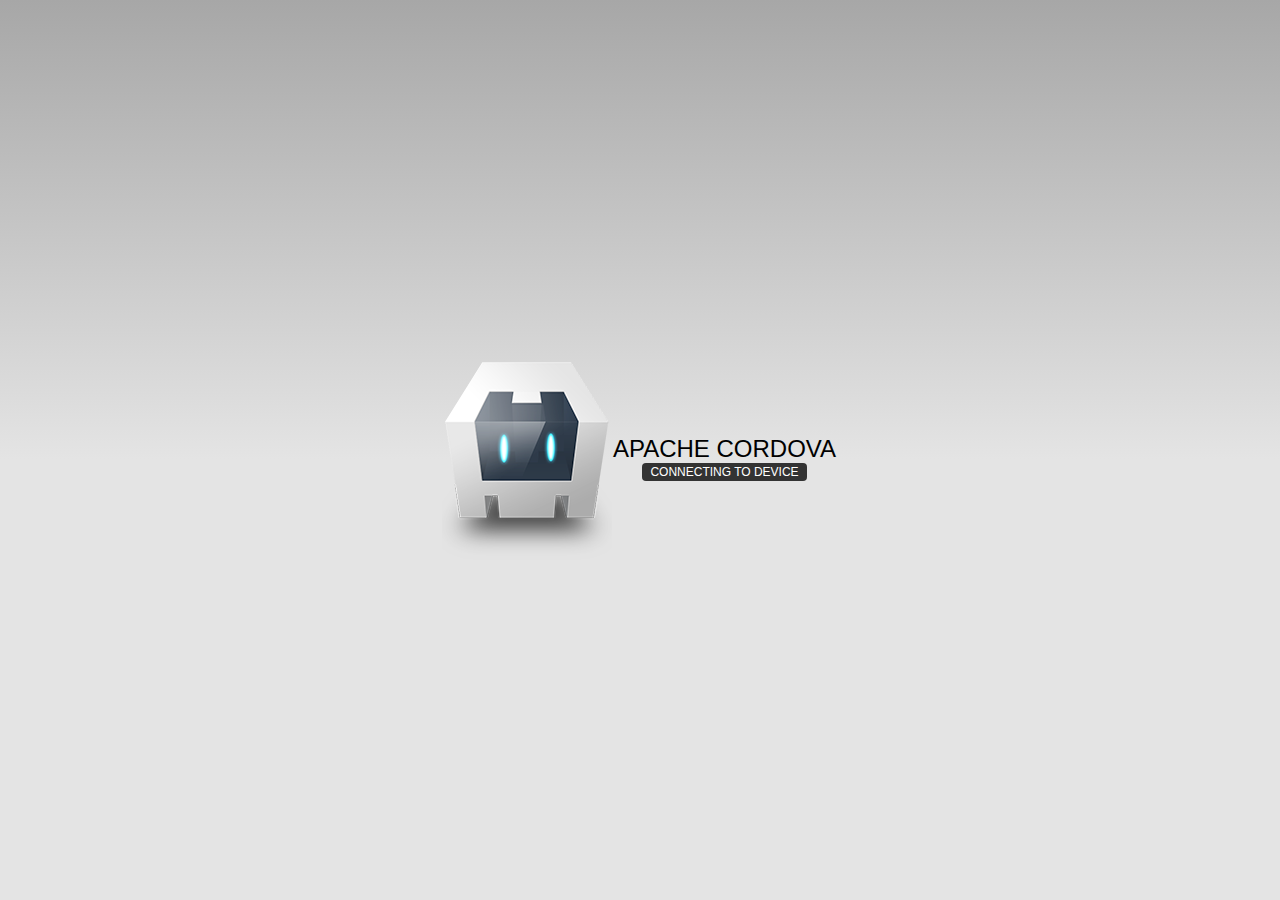
==== index.html @ 11607543 "inizio" ====
<!DOCTYPE html>
<!--
    Licensed to the Apache Software Foundation (ASF) under one
    or more contributor license agreements.  See the NOTICE file
    distributed with this work for additional information
    regarding copyright ownership.  The ASF licenses this file
    to you under the Apache License, Version 2.0 (the
    "License"); you may not use this file except in compliance
    with the License.  You may obtain a copy of the License at

    http://www.apache.org/licenses/LICENSE-2.0

    Unless required by applicable law or agreed to in writing,
    software distributed under the License is distributed on an
    "AS IS" BASIS, WITHOUT WARRANTIES OR CONDITIONS OF ANY
     KIND, either express or implied.  See the License for the
    specific language governing permissions and limitations
    under the License.
-->
<html>
    <head>
        <!--
        Customize this policy to fit your own app's needs. For more guidance, see:
            https://github.com/apache/cordova-plugin-whitelist/blob/master/README.md#content-security-policy
        Some notes:
            * gap: is required only on iOS (when using UIWebView) and is needed for JS->native communication
            * https://ssl.gstatic.com is required only on Android and is needed for TalkBack to function properly
            * Disables use of inline scripts in order to mitigate risk of XSS vulnerabilities. To change this:
                * Enable inline JS: add 'unsafe-inline' to default-src
        -->
        <meta http-equiv="Content-Security-Policy" content="default-src 'self' data: gap: https://ssl.gstatic.com 'unsafe-eval'; style-src 'self' 'unsafe-inline'; media-src *">
        <meta name="format-detection" content="telephone=no">
        <meta name="msapplication-tap-highlight" content="no">
        <meta name="viewport" content="user-scalable=no, initial-scale=1, maximum-scale=1, minimum-scale=1, width=device-width">
        <link rel="stylesheet" type="text/css" href="css/index.css">
        <title>Hello World</title>
    </head>
    <body>
        <div class="app">
            <h1>Apache Cordova</h1>
            <div id="deviceready" class="blink">
                <p class="event listening">Connecting to Device</p>
                <p class="event received">Device is Ready</p>
            </div>
        </div>
        <script type="text/javascript" src="cordova.js"></script>
        <script type="text/javascript" src="js/index.js"></script>
    </body>
</html>
---- css/index.css ----
/*
 * Licensed to the Apache Software Foundation (ASF) under one
 * or more contributor license agreements.  See the NOTICE file
 * distributed with this work for additional information
 * regarding copyright ownership.  The ASF licenses this file
 * to you under the Apache License, Version 2.0 (the
 * "License"); you may not use this file except in compliance
 * with the License.  You may obtain a copy of the License at
 *
 * http://www.apache.org/licenses/LICENSE-2.0
 *
 * Unless required by applicable law or agreed to in writing,
 * software distributed under the License is distributed on an
 * "AS IS" BASIS, WITHOUT WARRANTIES OR CONDITIONS OF ANY
 * KIND, either express or implied.  See the License for the
 * specific language governing permissions and limitations
 * under the License.
 */
* {
    -webkit-tap-highlight-color: rgba(0,0,0,0); /* make transparent link selection, adjust last value opacity 0 to 1.0 */
}

body {
    -webkit-touch-callout: none;                /* prevent callout to copy image, etc when tap to hold */
    -webkit-text-size-adjust: none;             /* prevent webkit from resizing text to fit */
    -webkit-user-select: none;                  /* prevent copy paste, to allow, change 'none' to 'text' */
    background-color:#E4E4E4;
    background-image:linear-gradient(top, #A7A7A7 0%, #E4E4E4 51%);
    background-image:-webkit-linear-gradient(top, #A7A7A7 0%, #E4E4E4 51%);
    background-image:-ms-linear-gradient(top, #A7A7A7 0%, #E4E4E4 51%);
    background-image:-webkit-gradient(
        linear,
        left top,
        left bottom,
        color-stop(0, #A7A7A7),
        color-stop(0.51, #E4E4E4)
    );
    background-attachment:fixed;
    font-family:'HelveticaNeue-Light', 'HelveticaNeue', Helvetica, Arial, sans-serif;
    font-size:12px;
    height:100%;
    margin:0px;
    padding:0px;
    text-transform:uppercase;
    width:100%;
}

/* Portrait layout (default) */
.app {
    background:url(../img/logo.png) no-repeat center top; /* 170px x 200px */
    position:absolute;             /* position in the center of the screen */
    left:50%;
    top:50%;
    height:50px;                   /* text area height */
    width:225px;                   /* text area width */
    text-align:center;
    padding:180px 0px 0px 0px;     /* image height is 200px (bottom 20px are overlapped with text) */
    margin:-115px 0px 0px -112px;  /* offset vertical: half of image height and text area height */
                                   /* offset horizontal: half of text area width */
}

/* Landscape layout (with min-width) */
@media screen and (min-aspect-ratio: 1/1) and (min-width:400px) {
    .app {
        background-position:left center;
        padding:75px 0px 75px 170px;  /* padding-top + padding-bottom + text area = image height */
        margin:-90px 0px 0px -198px;  /* offset vertical: half of image height */
                                      /* offset horizontal: half of image width and text area width */
    }
}

h1 {
    font-size:24px;
    font-weight:normal;
    margin:0px;
    overflow:visible;
    padding:0px;
    text-align:center;
}

.event {
    border-radius:4px;
    -webkit-border-radius:4px;
    color:#FFFFFF;
    font-size:12px;
    margin:0px 30px;
    padding:2px 0px;
}

.event.listening {
    background-color:#333333;
    display:block;
}

.event.received {
    background-color:#4B946A;
    display:none;
}

@keyframes fade {
    from { opacity: 1.0; }
    50% { opacity: 0.4; }
    to { opacity: 1.0; }
}
 
@-webkit-keyframes fade {
    from { opacity: 1.0; }
    50% { opacity: 0.4; }
    to { opacity: 1.0; }
}
 
.blink {
    animation:fade 3000ms infinite;
    -webkit-animation:fade 3000ms infinite;
}
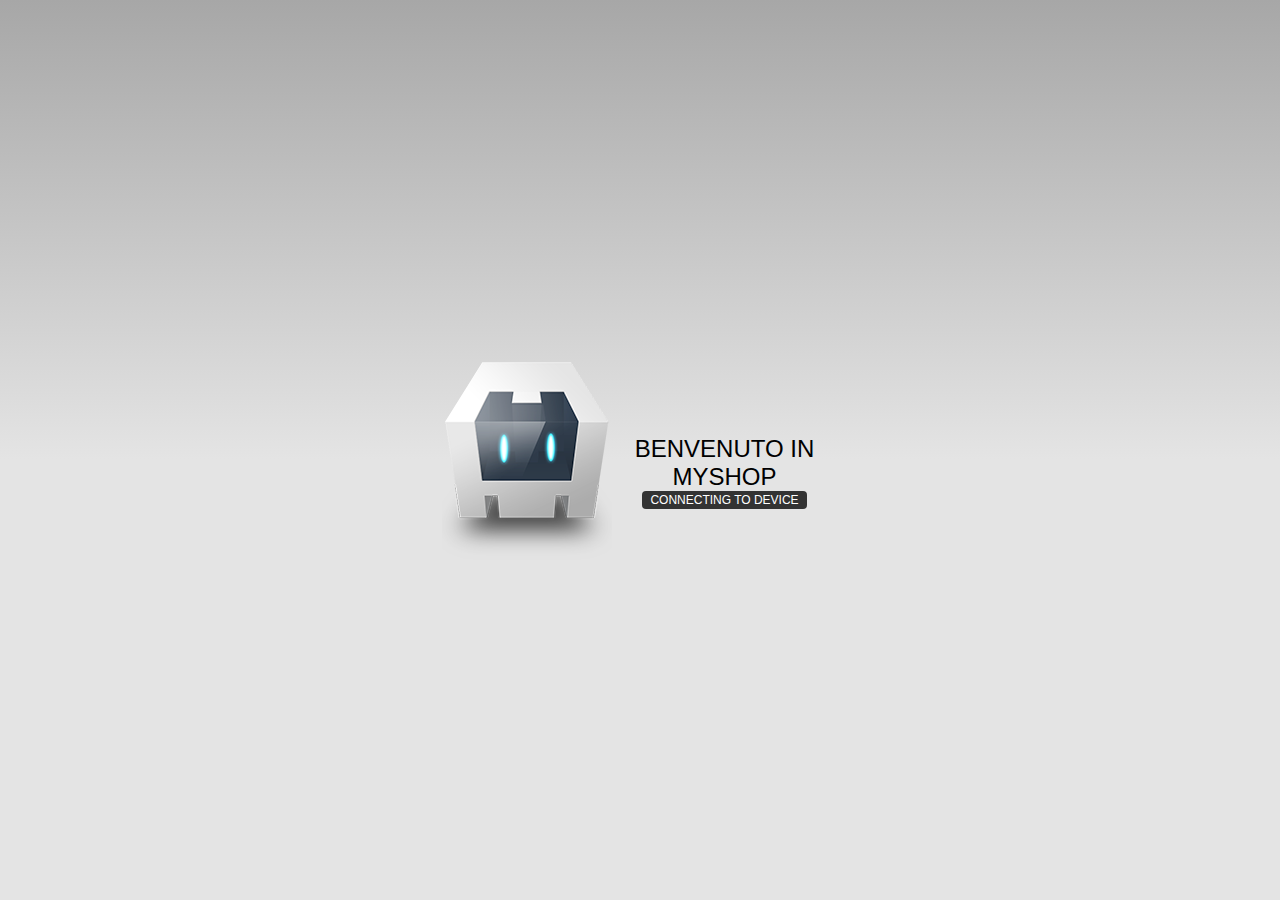
==== commit a6514e54: "modifiche" ====
--- a/index.html
+++ b/index.html
@@ -33,11 +33,11 @@
         <meta name="msapplication-tap-highlight" content="no">
         <meta name="viewport" content="user-scalable=no, initial-scale=1, maximum-scale=1, minimum-scale=1, width=device-width">
         <link rel="stylesheet" type="text/css" href="css/index.css">
-        <title>Hello World</title>
+        <title>MyShopApp</title>
     </head>
     <body>
         <div class="app">
-            <h1>Apache Cordova</h1>
+            <h1>Benvenuto in MyShop</h1>
             <div id="deviceready" class="blink">
                 <p class="event listening">Connecting to Device</p>
                 <p class="event received">Device is Ready</p>
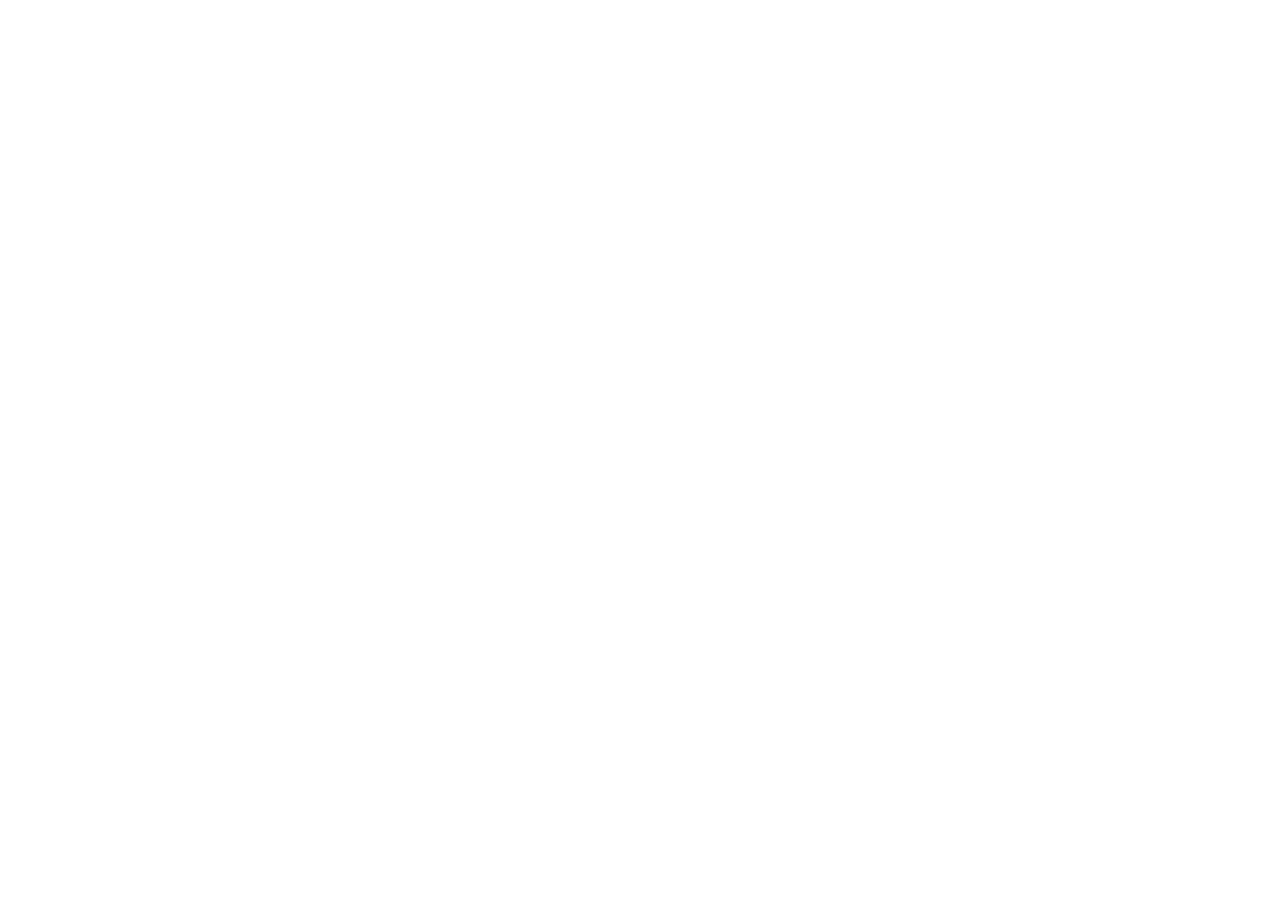
==== commit 726bc28d: "modifiche varie per far partire con ripple" ====
--- a/index.html
+++ b/index.html
@@ -1,49 +1,18 @@
 <!DOCTYPE html>
-<!--
-    Licensed to the Apache Software Foundation (ASF) under one
-    or more contributor license agreements.  See the NOTICE file
-    distributed with this work for additional information
-    regarding copyright ownership.  The ASF licenses this file
-    to you under the Apache License, Version 2.0 (the
-    "License"); you may not use this file except in compliance
-    with the License.  You may obtain a copy of the License at
-
-    http://www.apache.org/licenses/LICENSE-2.0
-
-    Unless required by applicable law or agreed to in writing,
-    software distributed under the License is distributed on an
-    "AS IS" BASIS, WITHOUT WARRANTIES OR CONDITIONS OF ANY
-     KIND, either express or implied.  See the License for the
-    specific language governing permissions and limitations
-    under the License.
--->
 <html>
     <head>
-        <!--
-        Customize this policy to fit your own app's needs. For more guidance, see:
-            https://github.com/apache/cordova-plugin-whitelist/blob/master/README.md#content-security-policy
-        Some notes:
-            * gap: is required only on iOS (when using UIWebView) and is needed for JS->native communication
-            * https://ssl.gstatic.com is required only on Android and is needed for TalkBack to function properly
-            * Disables use of inline scripts in order to mitigate risk of XSS vulnerabilities. To change this:
-                * Enable inline JS: add 'unsafe-inline' to default-src
-        -->
-        <meta http-equiv="Content-Security-Policy" content="default-src 'self' data: gap: https://ssl.gstatic.com 'unsafe-eval'; style-src 'self' 'unsafe-inline'; media-src *">
-        <meta name="format-detection" content="telephone=no">
-        <meta name="msapplication-tap-highlight" content="no">
-        <meta name="viewport" content="user-scalable=no, initial-scale=1, maximum-scale=1, minimum-scale=1, width=device-width">
-        <link rel="stylesheet" type="text/css" href="css/index.css">
+        <meta charset="utf-8" />
+        <meta name="format-detection" content="telephone=no" />
+        <meta name="viewport" content="user-scalable=no, initial-scale=1, maximum-scale=1, minimum-scale=1, width=device-width, target-densitydpi=device-dpi" />
+        <link rel="stylesheet" href="lib/ratchet/css/ratchet.min.css">
+        <link rel="stylesheet" href="lib/icecream/icecream-grid.css">
+        <link rel="stylesheet" href="lib/leaflet/leaflet.css">
+        <link rel="stylesheet" href="style/style.css"/>
         <title>MyShopApp</title>
     </head>
-    <body>
-        <div class="app">
-            <h1>Benvenuto in MyShop</h1>
-            <div id="deviceready" class="blink">
-                <p class="event listening">Connecting to Device</p>
-                <p class="event received">Device is Ready</p>
-            </div>
-        </div>
+    <body> 
         <script type="text/javascript" src="cordova.js"></script>
-        <script type="text/javascript" src="js/index.js"></script>
-    </body>
+        <script type="text/javascript" src="lib/ratchet/js/ratchet.min.js"></script>
+        <script data-main="js/main" src="lib/require/require.js"></script>
+	</body>
 </html>
--- a/lib/ratchet/css/ratchet.min.css
+++ b/lib/ratchet/css/ratchet.min.css
@@ -0,0 +1,9 @@
+/*!
+ * =====================================================
+ * Ratchet v2.0.2 (http://goratchet.com)
+ * Copyright 2014 Connor Sears
+ * Licensed under MIT (https://github.com/twbs/ratchet/blob/master/LICENSE)
+ *
+ * v2.0.2 designed by @connors.
+ * =====================================================
+ *//*! normalize.css v3.0.1 | MIT License | git.io/normalize */html{font-family:sans-serif;-webkit-text-size-adjust:100%;-ms-text-size-adjust:100%}body{margin:0}article,aside,details,figcaption,figure,footer,header,hgroup,main,nav,section,summary{display:block}audio,canvas,progress,video{display:inline-block;vertical-align:baseline}audio:not([controls]){display:none;height:0}[hidden],template{display:none}a{background:0 0}a:active,a:hover{outline:0}abbr[title]{border-bottom:1px dotted}b,strong{font-weight:700}dfn{font-style:italic}h1{margin:.67em 0}mark{color:#000;background:#ff0}small{font-size:80%}sub,sup{position:relative;font-size:75%;line-height:0;vertical-align:baseline}sup{top:-.5em}sub{bottom:-.25em}img{border:0}svg:not(:root){overflow:hidden}figure{margin:1em 40px}hr{height:0;-moz-box-sizing:content-box;box-sizing:content-box}pre{overflow:auto}code,kbd,pre,samp{font-family:monospace,monospace;font-size:1em}button,input,optgroup,select,textarea{margin:0;font:inherit;color:inherit}button{overflow:visible}button,select{text-transform:none}button,html input[type=button],input[type=reset],input[type=submit]{-webkit-appearance:button;cursor:pointer}button[disabled],html input[disabled]{cursor:default}button::-moz-focus-inner,input::-moz-focus-inner{padding:0;border:0}input{line-height:normal}input[type=checkbox],input[type=radio]{box-sizing:border-box;padding:0}input[type=number]::-webkit-inner-spin-button,input[type=number]::-webkit-outer-spin-button{height:auto}input[type=search]::-webkit-search-cancel-button,input[type=search]::-webkit-search-decoration{-webkit-appearance:none}fieldset{padding:.35em .625em .75em;margin:0 2px;border:1px solid silver}legend{padding:0;border:0}textarea{overflow:auto}optgroup{font-weight:700}table{border-spacing:0;border-collapse:collapse}td,th{padding:0}*{-webkit-box-sizing:border-box;-moz-box-sizing:border-box;box-sizing:border-box}body{position:fixed;top:0;right:0;bottom:0;left:0;font-family:"Helvetica Neue",Helvetica,sans-serif;font-size:17px;line-height:21px;color:#000;background-color:#fff}a{color:#428bca;text-decoration:none;-webkit-tap-highlight-color:transparent}a:active{color:#3071a9}.content{position:absolute;top:0;right:0;bottom:0;left:0;overflow:auto;-webkit-overflow-scrolling:touch;background-color:#fff}.content>*{-webkit-transform:translateZ(0);-ms-transform:translateZ(0);transform:translateZ(0)}.bar-nav~.content{padding-top:44px}.bar-header-secondary~.content{padding-top:88px}.bar-footer~.content{padding-bottom:44px}.bar-footer-secondary~.content{padding-bottom:88px}.bar-tab~.content{padding-bottom:50px}.bar-footer-secondary-tab~.content{padding-bottom:94px}.content-padded{margin:10px}.pull-left{float:left}.pull-right{float:right}.clearfix:after,.clearfix:before{display:table;content:" "}.clearfix:after{clear:both}h1,h2,h3,h4,h5,h6{margin-top:0;margin-bottom:10px;line-height:1}.h1,h1{font-size:36px}.h2,h2{font-size:30px}.h3,h3{font-size:24px}.h4,h4{font-size:18px}.h5,h5{margin-top:20px;font-size:14px}.h6,h6{margin-top:20px;font-size:12px}p{margin-top:0;margin-bottom:10px;font-size:14px;color:#777}.btn{position:relative;display:inline-block;padding:6px 8px 7px;margin-bottom:0;font-size:12px;font-weight:400;line-height:1;color:#333;text-align:center;white-space:nowrap;vertical-align:top;cursor:pointer;background-color:#fff;border:1px solid #ccc;border-radius:3px}.btn.active,.btn:active{color:inherit;background-color:#ccc}.btn.disabled,.btn:disabled{opacity:.6}.btn-primary{color:#fff;background-color:#428bca;border:1px solid #428bca}.btn-primary.active,.btn-primary:active{color:#fff;background-color:#3071a9;border:1px solid #3071a9}.btn-positive{color:#fff;background-color:#5cb85c;border:1px solid #5cb85c}.btn-positive.active,.btn-positive:active{color:#fff;background-color:#449d44;border:1px solid #449d44}.btn-negative{color:#fff;background-color:#d9534f;border:1px solid #d9534f}.btn-negative.active,.btn-negative:active{color:#fff;background-color:#c9302c;border:1px solid #c9302c}.btn-outlined{background-color:transparent}.btn-outlined.btn-primary{color:#428bca}.btn-outlined.btn-positive{color:#5cb85c}.btn-outlined.btn-negative{color:#d9534f}.btn-outlined.btn-negative:active,.btn-outlined.btn-positive:active,.btn-outlined.btn-primary:active{color:#fff}.btn-link{padding-top:6px;padding-bottom:6px;color:#428bca;background-color:transparent;border:0}.btn-link.active,.btn-link:active{color:#3071a9;background-color:transparent}.btn-block{display:block;width:100%;padding:15px 0;margin-bottom:10px;font-size:18px}input[type=button],input[type=reset],input[type=submit]{width:100%}.btn .badge{margin:-2px -4px -2px 4px;font-size:12px;background-color:rgba(0,0,0,.15)}.btn .badge-inverted,.btn:active .badge-inverted{background-color:transparent}.btn-negative:active .badge-inverted,.btn-positive:active .badge-inverted,.btn-primary:active .badge-inverted{color:#fff}.btn-block .badge{position:absolute;right:0;margin-right:10px}.btn .icon{font-size:inherit}.bar{position:fixed;right:0;left:0;z-index:10;height:44px;padding-right:10px;padding-left:10px;background-color:#fff;border-bottom:1px solid #ddd;-webkit-backface-visibility:hidden;backface-visibility:hidden}.bar-header-secondary{top:44px}.bar-footer{bottom:0}.bar-footer-secondary{bottom:44px}.bar-footer-secondary-tab{bottom:50px}.bar-footer,.bar-footer-secondary,.bar-footer-secondary-tab{border-top:1px solid #ddd;border-bottom:0}.bar-nav{top:0}.title{position:absolute;display:block;width:100%;padding:0;margin:0 -10px;font-size:17px;font-weight:500;line-height:44px;color:#000;text-align:center;white-space:nowrap}.title a{color:inherit}.bar-tab{bottom:0;display:table;width:100%;height:50px;padding:0;table-layout:fixed;border-top:1px solid #ddd;border-bottom:0}.bar-tab .tab-item{display:table-cell;width:1%;height:50px;color:#929292;text-align:center;vertical-align:middle}.bar-tab .tab-item.active,.bar-tab .tab-item:active{color:#428bca}.bar-tab .tab-item .icon{top:3px;width:24px;height:24px;padding-top:0;padding-bottom:0}.bar-tab .tab-item .icon~.tab-label{display:block;font-size:11px}.bar .btn{position:relative;top:7px;z-index:20;padding:6px 12px 7px;margin-top:0;font-weight:400}.bar .btn.pull-right{margin-left:10px}.bar .btn.pull-left{margin-right:10px}.bar .btn-link{top:0;padding:0;font-size:16px;line-height:44px;color:#428bca;border:0}.bar .btn-link.active,.bar .btn-link:active{color:#3071a9}.bar .btn-block{top:6px;padding:7px 0;margin-bottom:0;font-size:16px}.bar .btn-nav.pull-left{margin-left:-5px}.bar .btn-nav.pull-left .icon-left-nav{margin-right:-3px}.bar .btn-nav.pull-right{margin-right:-5px}.bar .btn-nav.pull-right .icon-right-nav{margin-left:-3px}.bar .icon{position:relative;z-index:20;padding-top:10px;padding-bottom:10px;font-size:24px}.bar .btn .icon{top:3px;padding:0}.bar .title .icon{padding:0}.bar .title .icon.icon-caret{top:4px;margin-left:-5px}.bar input[type=search]{height:29px;margin:6px 0}.bar .segmented-control{top:7px;margin:0 auto}.badge{display:inline-block;padding:2px 9px 3px;font-size:12px;line-height:1;color:#333;background-color:rgba(0,0,0,.15);border-radius:100px}.badge.badge-inverted{padding:0 5px 0 0;background-color:transparent}.badge-primary{color:#fff;background-color:#428bca}.badge-primary.badge-inverted{color:#428bca}.badge-positive{color:#fff;background-color:#5cb85c}.badge-positive.badge-inverted{color:#5cb85c}.badge-negative{color:#fff;background-color:#d9534f}.badge-negative.badge-inverted{color:#d9534f}.card{margin:10px;overflow:hidden;background-color:#fff;border:1px solid #ddd;border-radius:6px}.card .table-view{margin-bottom:0;border-top:0;border-bottom:0}.card .table-view .table-view-divider:first-child{top:0;border-top-left-radius:6px;border-top-right-radius:6px}.card .table-view .table-view-divider:last-child{border-bottom-right-radius:6px;border-bottom-left-radius:6px}.card .table-view-cell:last-child{border-bottom:0}.table-view{padding-left:0;margin-top:0;margin-bottom:15px;list-style:none;background-color:#fff;border-top:1px solid #ddd;border-bottom:1px solid #ddd}.table-view-cell{position:relative;padding:11px 65px 11px 15px;overflow:hidden;border-bottom:1px solid #ddd}.table-view-cell:last-child{border-bottom:0}.table-view-cell>a:not(.btn){position:relative;display:block;padding:inherit;margin:-11px -65px -11px -15px;overflow:hidden;color:inherit}.table-view-cell>a:not(.btn):active{background-color:#eee}.table-view-cell p{margin-bottom:0}.table-view-divider{padding-top:6px;padding-bottom:6px;padding-left:15px;margin-top:-1px;margin-left:0;font-weight:500;color:#999;background-color:#fafafa;border-top:1px solid #ddd;border-bottom:1px solid #ddd}.table-view .media,.table-view .media-body{overflow:hidden}.table-view .media-object.pull-left{margin-right:10px}.table-view .media-object.pull-right{margin-left:10px}.table-view-cell>.badge,.table-view-cell>.btn,.table-view-cell>.toggle,.table-view-cell>a>.badge,.table-view-cell>a>.btn,.table-view-cell>a>.toggle{position:absolute;top:50%;right:15px;-webkit-transform:translateY(-50%);-ms-transform:translateY(-50%);transform:translateY(-50%)}.table-view-cell .navigate-left>.badge,.table-view-cell .navigate-left>.btn,.table-view-cell .navigate-left>.toggle,.table-view-cell .navigate-right>.badge,.table-view-cell .navigate-right>.btn,.table-view-cell .navigate-right>.toggle,.table-view-cell .push-left>.badge,.table-view-cell .push-left>.btn,.table-view-cell .push-left>.toggle,.table-view-cell .push-right>.badge,.table-view-cell .push-right>.btn,.table-view-cell .push-right>.toggle,.table-view-cell>a .navigate-left>.badge,.table-view-cell>a .navigate-left>.btn,.table-view-cell>a .navigate-left>.toggle,.table-view-cell>a .navigate-right>.badge,.table-view-cell>a .navigate-right>.btn,.table-view-cell>a .navigate-right>.toggle,.table-view-cell>a .push-left>.badge,.table-view-cell>a .push-left>.btn,.table-view-cell>a .push-left>.toggle,.table-view-cell>a .push-right>.badge,.table-view-cell>a .push-right>.btn,.table-view-cell>a .push-right>.toggle{right:35px}.content>.table-view:first-child{margin-top:15px}button,input,select,textarea{font-family:"Helvetica Neue",Helvetica,sans-serif;font-size:17px}input[type=color],input[type=date],input[type=datetime-local],input[type=datetime],input[type=email],input[type=month],input[type=number],input[type=password],input[type=search],input[type=tel],input[type=text],input[type=time],input[type=url],input[type=week],select,textarea{width:100%;height:35px;-webkit-appearance:none;padding:0 15px;margin-bottom:15px;line-height:21px;background-color:#fff;border:1px solid #ddd;border-radius:3px;outline:0}input[type=search]{-webkit-box-sizing:border-box;-moz-box-sizing:border-box;box-sizing:border-box;padding:0 10px;font-size:16px;border-radius:20px}input[type=search]:focus{text-align:left}textarea{height:auto}select{height:auto;font-size:14px;background-color:#f8f8f8;-webkit-box-shadow:inset 0 1px 1px rgba(0,0,0,.1);box-shadow:inset 0 1px 1px rgba(0,0,0,.1)}.input-group{background-color:#fff}.input-group input,.input-group textarea{margin-bottom:0;background-color:transparent;border-top:0;border-right:0;border-left:0;border-radius:0;-webkit-box-shadow:none;box-shadow:none}.input-row{height:35px;overflow:hidden;border-bottom:1px solid #ddd}.input-row label{float:left;width:35%;padding:8px 15px;font-family:"Helvetica Neue",Helvetica,sans-serif;line-height:1.1}.input-row input{float:right;width:65%;padding-left:0;margin-bottom:0;border:0}.segmented-control{position:relative;display:table;overflow:hidden;font-size:12px;font-weight:400;background-color:#fff;border:1px solid #ccc;border-radius:3px}.segmented-control .control-item{display:table-cell;width:1%;padding-top:6px;padding-bottom:7px;overflow:hidden;line-height:1;color:#333;text-align:center;text-overflow:ellipsis;white-space:nowrap;border-left:1px solid #ccc}.segmented-control .control-item:first-child{border-left-width:0}.segmented-control .control-item:active{background-color:#eee}.segmented-control .control-item.active{background-color:#ccc}.segmented-control-primary{border-color:#428bca}.segmented-control-primary .control-item{color:#428bca;border-color:inherit}.segmented-control-primary .control-item:active{background-color:#cde1f1}.segmented-control-primary .control-item.active{color:#fff;background-color:#428bca}.segmented-control-positive{border-color:#5cb85c}.segmented-control-positive .control-item{color:#5cb85c;border-color:inherit}.segmented-control-positive .control-item:active{background-color:#d8eed8}.segmented-control-positive .control-item.active{color:#fff;background-color:#5cb85c}.segmented-control-negative{border-color:#d9534f}.segmented-control-negative .control-item{color:#d9534f;border-color:inherit}.segmented-control-negative .control-item:active{background-color:#f9e2e2}.segmented-control-negative .control-item.active{color:#fff;background-color:#d9534f}.control-content{display:none}.control-content.active{display:block}.popover{position:fixed;top:55px;left:50%;z-index:20;display:none;width:280px;margin-left:-140px;background-color:#fff;border-radius:6px;-webkit-box-shadow:0 0 15px rgba(0,0,0,.1);box-shadow:0 0 15px rgba(0,0,0,.1);opacity:0;-webkit-transition:all .25s linear;-moz-transition:all .25s linear;transition:all .25s linear;-webkit-transform:translate3d(0,-15px,0);-ms-transform:translate3d(0,-15px,0);transform:translate3d(0,-15px,0)}.popover:before{position:absolute;top:-15px;left:50%;width:0;height:0;margin-left:-15px;content:'';border-right:15px solid transparent;border-bottom:15px solid #fff;border-left:15px solid transparent}.popover.visible{opacity:1;-webkit-transform:translate3d(0,0,0);-ms-transform:translate3d(0,0,0);transform:translate3d(0,0,0)}.popover .bar~.table-view{padding-top:44px}.backdrop{position:fixed;top:0;right:0;bottom:0;left:0;z-index:15;background-color:rgba(0,0,0,.3)}.popover .btn-block{margin-bottom:5px}.popover .btn-block:last-child{margin-bottom:0}.popover .bar-nav{border-bottom:1px solid #ddd;border-top-left-radius:12px;border-top-right-radius:12px;-webkit-box-shadow:none;box-shadow:none}.popover .table-view{max-height:300px;margin-bottom:0;overflow:auto;-webkit-overflow-scrolling:touch;background-color:#fff;border-top:0;border-bottom:0;border-radius:6px}.modal{position:fixed;top:0;z-index:11;width:100%;min-height:100%;overflow:hidden;background-color:#fff;opacity:0;-webkit-transition:-webkit-transform .25s,opacity 1ms .25s;-moz-transition:-moz-transform .25s,opacity 1ms .25s;transition:transform .25s,opacity 1ms .25s;-webkit-transform:translate3d(0,100%,0);-ms-transform:translate3d(0,100%,0);transform:translate3d(0,100%,0)}.modal.active{height:100%;opacity:1;-webkit-transition:-webkit-transform .25s;-moz-transition:-moz-transform .25s;transition:transform .25s;-webkit-transform:translate3d(0,0,0);-ms-transform:translate3d(0,0,0);transform:translate3d(0,0,0)}.slider{width:100%;overflow:hidden;background-color:#000}.slider .slide-group{position:relative;font-size:0;white-space:nowrap;-webkit-transition:all 0s linear;-moz-transition:all 0s linear;transition:all 0s linear}.slider .slide-group .slide{display:inline-block;width:100%;height:100%;font-size:14px;vertical-align:top}.toggle{position:relative;display:block;width:74px;height:30px;background-color:#fff;border:2px solid #ddd;border-radius:20px;-webkit-transition-duration:.2s;-moz-transition-duration:.2s;transition-duration:.2s;-webkit-transition-property:background-color,border;-moz-transition-property:background-color,border;transition-property:background-color,border}.toggle .toggle-handle{position:absolute;top:-1px;left:-1px;z-index:2;width:28px;height:28px;background-color:#fff;border:1px solid #ddd;border-radius:100px;-webkit-transition-duration:.2s;-moz-transition-duration:.2s;transition-duration:.2s;-webkit-transition-property:-webkit-transform,border,width;-moz-transition-property:-moz-transform,border,width;transition-property:transform,border,width}.toggle:before{position:absolute;top:3px;right:11px;font-size:13px;color:#999;text-transform:uppercase;content:"Off"}.toggle.active{background-color:#5cb85c;border:2px solid #5cb85c}.toggle.active .toggle-handle{border-color:#5cb85c;-webkit-transform:translate3d(44px,0,0);-ms-transform:translate3d(44px,0,0);transform:translate3d(44px,0,0)}.toggle.active:before{right:auto;left:15px;color:#fff;content:"On"}.toggle input[type=checkbox]{display:none}.content.fade{left:0;opacity:0}.content.fade.in{opacity:1}.content.sliding{z-index:2;-webkit-transition:-webkit-transform .4s;-moz-transition:-moz-transform .4s;transition:transform .4s;-webkit-transform:translate3d(0,0,0);-ms-transform:translate3d(0,0,0);transform:translate3d(0,0,0)}.content.sliding.left{z-index:1;-webkit-transform:translate3d(-100%,0,0);-ms-transform:translate3d(-100%,0,0);transform:translate3d(-100%,0,0)}.content.sliding.right{z-index:3;-webkit-transform:translate3d(100%,0,0);-ms-transform:translate3d(100%,0,0);transform:translate3d(100%,0,0)}.navigate-left:after,.navigate-right:after,.push-left:after,.push-right:after{position:absolute;top:50%;display:inline-block;font-family:Ratchicons;font-size:inherit;line-height:1;color:#bbb;text-decoration:none;-webkit-transform:translateY(-50%);-ms-transform:translateY(-50%);transform:translateY(-50%);-webkit-font-smoothing:antialiased}.navigate-left:after,.push-left:after{left:15px;content:'\e822'}.navigate-right:after,.push-right:after{right:15px;content:'\e826'}@font-face{font-family:Ratchicons;font-style:normal;font-weight:400;src:url(../fonts/ratchicons.eot);src:url(../fonts/ratchicons.eot?#iefix) format("embedded-opentype"),url(../fonts/ratchicons.woff) format("woff"),url(../fonts/ratchicons.ttf) format("truetype"),url(../fonts/ratchicons.svg#svgFontName) format("svg")}.icon{display:inline-block;font-family:Ratchicons;font-size:24px;line-height:1;text-decoration:none;-webkit-font-smoothing:antialiased}.icon-back:before{content:'\e80a'}.icon-bars:before{content:'\e80e'}.icon-caret:before{content:'\e80f'}.icon-check:before{content:'\e810'}.icon-close:before{content:'\e811'}.icon-code:before{content:'\e812'}.icon-compose:before{content:'\e813'}.icon-download:before{content:'\e815'}.icon-edit:before{content:'\e829'}.icon-forward:before{content:'\e82a'}.icon-gear:before{content:'\e821'}.icon-home:before{content:'\e82b'}.icon-info:before{content:'\e82c'}.icon-list:before{content:'\e823'}.icon-more-vertical:before{content:'\e82e'}.icon-more:before{content:'\e82f'}.icon-pages:before{content:'\e824'}.icon-pause:before{content:'\e830'}.icon-person:before{content:'\e832'}.icon-play:before{content:'\e816'}.icon-plus:before{content:'\e817'}.icon-refresh:before{content:'\e825'}.icon-search:before{content:'\e819'}.icon-share:before{content:'\e81a'}.icon-sound:before{content:'\e827'}.icon-sound2:before{content:'\e828'}.icon-sound3:before{content:'\e80b'}.icon-sound4:before{content:'\e80c'}.icon-star-filled:before{content:'\e81b'}.icon-star:before{content:'\e81c'}.icon-stop:before{content:'\e81d'}.icon-trash:before{content:'\e81e'}.icon-up-nav:before{content:'\e81f'}.icon-up:before{content:'\e80d'}.icon-right-nav:before{content:'\e818'}.icon-right:before{content:'\e826'}.icon-down-nav:before{content:'\e814'}.icon-down:before{content:'\e820'}.icon-left-nav:before{content:'\e82d'}.icon-left:before{content:'\e822'}--- a/lib/icecream/icecream-grid.css
+++ b/lib/icecream/icecream-grid.css
@@ -0,0 +1,150 @@
+/*-------------------------------------------------------- 
+    IceCream 0.1.0
+    Created on : 23 nov. 2013, 20:07:41
+    Author     : HTML5 Ninja - twitter @html5_ninja
+                 zied hosni - zied.hosni.mail@gmail.com
+    More info  : http://html5-ninja.com/icecream
+--------------------------------------------------------*/
+/*-------------------------------------------------------- 
+    Grids
+--------------------------------------------------------*/
+.i-g {
+  clear: both;
+  -ms-box-sizing: border-box;
+  -moz-box-sizing: border-box;
+  -webkit-box-sizing: border-box;
+  box-sizing: border-box;
+}
+.i-g > div {
+  margin: 0.5208333333333334% 1.0416666666666667%;
+  float: left;
+  -ms-box-sizing: border-box;
+  -moz-box-sizing: border-box;
+  -webkit-box-sizing: border-box;
+  box-sizing: border-box;
+}
+.i-g .i-0 {
+  display: none;
+}
+.i-g .i-1 {
+  width: 6.25%;
+}
+.i-g .i-2 {
+  width: 14.583333333333334%;
+}
+.i-g .i-3 {
+  width: 22.916666666666668%;
+}
+.i-g .i-4 {
+  width: 31.250000000000004%;
+}
+.i-g .i-5 {
+  width: 39.583333333333336%;
+}
+.i-g .i-6 {
+  width: 47.91666666666667%;
+}
+.i-g .i-7 {
+  width: 56.25000000000001%;
+}
+.i-g .i-8 {
+  width: 64.58333333333334%;
+}
+.i-g .i-9 {
+  width: 72.91666666666667%;
+}
+.i-g .i-10 {
+  width: 81.25%;
+}
+.i-g .i-11 {
+  width: 89.58333333333334%;
+}
+.i-g .i-12 {
+  width: 97.91666666666667%;
+}
+.i-container {
+  width: 980px;
+  margin: auto;
+}
+.i-img img {
+  max-width: 100%;
+}
+@media only screen {
+  /* Smartphones (portrait) ----------- */
+  /* Smartphones (landscape) ----------- */
+  /* tablet (portrait) ----------- */
+  /* tablet (landscape) ----------- */
+}
+@media only screen and (max-width: 980px) {
+  .i-container {
+    width: 100%;
+  }
+}
+@media only screen and (max-width: 320px) {
+  .i-g .i-mp-0 {
+    display: none;
+  }
+  .i-g .i-mp-1 {
+    width: 22.916666666666668%;
+  }
+  .i-g .i-mp-2 {
+    width: 47.91666666666667%;
+  }
+  .i-g .i-mp-3 {
+    width: 72.91666666666667%;
+  }
+  .i-g .i-mp-4 {
+    width: 97.91666666666667%;
+  }
+}
+@media only screen and (min-width: 321px) and (max-width: 480px) {
+  .i-g .i-ml-0 {
+    display: none;
+  }
+  .i-g .i-ml-1 {
+    width: 22.916666666666668%;
+  }
+  .i-g .i-ml-2 {
+    width: 47.91666666666667%;
+  }
+  .i-g .i-ml-3 {
+    width: 72.91666666666667%;
+  }
+  .i-g .i-ml-4 {
+    width: 97.91666666666667%;
+  }
+}
+@media only screen and (min-width: 481px) and (max-width: 768px) {
+  .i-g .i-tp-0 {
+    display: none;
+  }
+  .i-g .i-tp-1 {
+    width: 22.916666666666668%;
+  }
+  .i-g .i-tp-2 {
+    width: 47.91666666666667%;
+  }
+  .i-g .i-tp-3 {
+    width: 72.91666666666667%;
+  }
+  .i-g .i-tp-4 {
+    width: 97.91666666666667%;
+  }
+}
+@media only screen and (min-width: 769px) and (max-width: 1024px) {
+  .i-g .i-tl-0 {
+    display: none;
+  }
+  .i-g .i-tl-1 {
+    width: 22.916666666666668%;
+  }
+  .i-g .i-tl-2 {
+    width: 47.91666666666667%;
+  }
+  .i-g .i-tl-3 {
+    width: 72.91666666666667%;
+  }
+  .i-g .i-tl-4 {
+    width: 97.91666666666667%;
+  }
+}
--- a/lib/leaflet/leaflet.css
+++ b/lib/leaflet/leaflet.css
@@ -0,0 +1,478 @@
+/* required styles */
+
+.leaflet-map-pane,
+.leaflet-tile,
+.leaflet-marker-icon,
+.leaflet-marker-shadow,
+.leaflet-tile-pane,
+.leaflet-tile-container,
+.leaflet-overlay-pane,
+.leaflet-shadow-pane,
+.leaflet-marker-pane,
+.leaflet-popup-pane,
+.leaflet-overlay-pane svg,
+.leaflet-zoom-box,
+.leaflet-image-layer,
+.leaflet-layer {
+	position: absolute;
+	left: 0;
+	top: 0;
+	}
+.leaflet-container {
+	overflow: hidden;
+	-ms-touch-action: none;
+	}
+.leaflet-tile,
+.leaflet-marker-icon,
+.leaflet-marker-shadow {
+	-webkit-user-select: none;
+	   -moz-user-select: none;
+	        user-select: none;
+	-webkit-user-drag: none;
+	}
+.leaflet-marker-icon,
+.leaflet-marker-shadow {
+	display: block;
+	}
+/* map is broken in FF if you have max-width: 100% on tiles */
+.leaflet-container img {
+	max-width: none !important;
+	}
+/* stupid Android 2 doesn't understand "max-width: none" properly */
+.leaflet-container img.leaflet-image-layer {
+	max-width: 15000px !important;
+	}
+.leaflet-tile {
+	filter: inherit;
+	visibility: hidden;
+	}
+.leaflet-tile-loaded {
+	visibility: inherit;
+	}
+.leaflet-zoom-box {
+	width: 0;
+	height: 0;
+	}
+/* workaround for https://bugzilla.mozilla.org/show_bug.cgi?id=888319 */
+.leaflet-overlay-pane svg {
+	-moz-user-select: none;
+	}
+
+.leaflet-tile-pane    { z-index: 2; }
+.leaflet-objects-pane { z-index: 3; }
+.leaflet-overlay-pane { z-index: 4; }
+.leaflet-shadow-pane  { z-index: 5; }
+.leaflet-marker-pane  { z-index: 6; }
+.leaflet-popup-pane   { z-index: 7; }
+
+.leaflet-vml-shape {
+	width: 1px;
+	height: 1px;
+	}
+.lvml {
+	behavior: url(#default#VML);
+	display: inline-block;
+	position: absolute;
+	}
+
+
+/* control positioning */
+
+.leaflet-control {
+	position: relative;
+	z-index: 7;
+	pointer-events: auto;
+	}
+.leaflet-top,
+.leaflet-bottom {
+	position: absolute;
+	z-index: 1000;
+	pointer-events: none;
+	}
+.leaflet-top {
+	top: 0;
+	}
+.leaflet-right {
+	right: 0;
+	}
+.leaflet-bottom {
+	bottom: 0;
+	}
+.leaflet-left {
+	left: 0;
+	}
+.leaflet-control {
+	float: left;
+	clear: both;
+	}
+.leaflet-right .leaflet-control {
+	float: right;
+	}
+.leaflet-top .leaflet-control {
+	margin-top: 10px;
+	}
+.leaflet-bottom .leaflet-control {
+	margin-bottom: 10px;
+	}
+.leaflet-left .leaflet-control {
+	margin-left: 10px;
+	}
+.leaflet-right .leaflet-control {
+	margin-right: 10px;
+	}
+
+
+/* zoom and fade animations */
+
+.leaflet-fade-anim .leaflet-tile,
+.leaflet-fade-anim .leaflet-popup {
+	opacity: 0;
+	-webkit-transition: opacity 0.2s linear;
+	   -moz-transition: opacity 0.2s linear;
+	     -o-transition: opacity 0.2s linear;
+	        transition: opacity 0.2s linear;
+	}
+.leaflet-fade-anim .leaflet-tile-loaded,
+.leaflet-fade-anim .leaflet-map-pane .leaflet-popup {
+	opacity: 1;
+	}
+
+.leaflet-zoom-anim .leaflet-zoom-animated {
+	-webkit-transition: -webkit-transform 0.25s cubic-bezier(0,0,0.25,1);
+	   -moz-transition:    -moz-transform 0.25s cubic-bezier(0,0,0.25,1);
+	     -o-transition:      -o-transform 0.25s cubic-bezier(0,0,0.25,1);
+	        transition:         transform 0.25s cubic-bezier(0,0,0.25,1);
+	}
+.leaflet-zoom-anim .leaflet-tile,
+.leaflet-pan-anim .leaflet-tile,
+.leaflet-touching .leaflet-zoom-animated {
+	-webkit-transition: none;
+	   -moz-transition: none;
+	     -o-transition: none;
+	        transition: none;
+	}
+
+.leaflet-zoom-anim .leaflet-zoom-hide {
+	visibility: hidden;
+	}
+
+
+/* cursors */
+
+.leaflet-clickable {
+	cursor: pointer;
+	}
+.leaflet-container {
+	cursor: -webkit-grab;
+	cursor:    -moz-grab;
+	}
+.leaflet-popup-pane,
+.leaflet-control {
+	cursor: auto;
+	}
+.leaflet-dragging .leaflet-container,
+.leaflet-dragging .leaflet-clickable {
+	cursor: move;
+	cursor: -webkit-grabbing;
+	cursor:    -moz-grabbing;
+	}
+
+
+/* visual tweaks */
+
+.leaflet-container {
+	background: #ddd;
+	outline: 0;
+	}
+.leaflet-container a {
+	color: #0078A8;
+	}
+.leaflet-container a.leaflet-active {
+	outline: 2px solid orange;
+	}
+.leaflet-zoom-box {
+	border: 2px dotted #38f;
+	background: rgba(255,255,255,0.5);
+	}
+
+
+/* general typography */
+.leaflet-container {
+	font: 12px/1.5 "Helvetica Neue", Arial, Helvetica, sans-serif;
+	}
+
+
+/* general toolbar styles */
+
+.leaflet-bar {
+	box-shadow: 0 1px 5px rgba(0,0,0,0.65);
+	border-radius: 4px;
+	}
+.leaflet-bar a,
+.leaflet-bar a:hover {
+	background-color: #fff;
+	border-bottom: 1px solid #ccc;
+	width: 26px;
+	height: 26px;
+	line-height: 26px;
+	display: block;
+	text-align: center;
+	text-decoration: none;
+	color: black;
+	}
+.leaflet-bar a,
+.leaflet-control-layers-toggle {
+	background-position: 50% 50%;
+	background-repeat: no-repeat;
+	display: block;
+	}
+.leaflet-bar a:hover {
+	background-color: #f4f4f4;
+	}
+.leaflet-bar a:first-child {
+	border-top-left-radius: 4px;
+	border-top-right-radius: 4px;
+	}
+.leaflet-bar a:last-child {
+	border-bottom-left-radius: 4px;
+	border-bottom-right-radius: 4px;
+	border-bottom: none;
+	}
+.leaflet-bar a.leaflet-disabled {
+	cursor: default;
+	background-color: #f4f4f4;
+	color: #bbb;
+	}
+
+.leaflet-touch .leaflet-bar a {
+	width: 30px;
+	height: 30px;
+	line-height: 30px;
+	}
+
+
+/* zoom control */
+
+.leaflet-control-zoom-in,
+.leaflet-control-zoom-out {
+	font: bold 18px 'Lucida Console', Monaco, monospace;
+	text-indent: 1px;
+	}
+.leaflet-control-zoom-out {
+	font-size: 20px;
+	}
+
+.leaflet-touch .leaflet-control-zoom-in {
+	font-size: 22px;
+	}
+.leaflet-touch .leaflet-control-zoom-out {
+	font-size: 24px;
+	}
+
+
+/* layers control */
+
+.leaflet-control-layers {
+	box-shadow: 0 1px 5px rgba(0,0,0,0.4);
+	background: #fff;
+	border-radius: 5px;
+	}
+.leaflet-control-layers-toggle {
+	background-image: url(images/layers.png);
+	width: 36px;
+	height: 36px;
+	}
+.leaflet-retina .leaflet-control-layers-toggle {
+	background-image: url(images/layers-2x.png);
+	background-size: 26px 26px;
+	}
+.leaflet-touch .leaflet-control-layers-toggle {
+	width: 44px;
+	height: 44px;
+	}
+.leaflet-control-layers .leaflet-control-layers-list,
+.leaflet-control-layers-expanded .leaflet-control-layers-toggle {
+	display: none;
+	}
+.leaflet-control-layers-expanded .leaflet-control-layers-list {
+	display: block;
+	position: relative;
+	}
+.leaflet-control-layers-expanded {
+	padding: 6px 10px 6px 6px;
+	color: #333;
+	background: #fff;
+	}
+.leaflet-control-layers-selector {
+	margin-top: 2px;
+	position: relative;
+	top: 1px;
+	}
+.leaflet-control-layers label {
+	display: block;
+	}
+.leaflet-control-layers-separator {
+	height: 0;
+	border-top: 1px solid #ddd;
+	margin: 5px -10px 5px -6px;
+	}
+
+
+/* attribution and scale controls */
+
+.leaflet-container .leaflet-control-attribution {
+	background: #fff;
+	background: rgba(255, 255, 255, 0.7);
+	margin: 0;
+	}
+.leaflet-control-attribution,
+.leaflet-control-scale-line {
+	padding: 0 5px;
+	color: #333;
+	}
+.leaflet-control-attribution a {
+	text-decoration: none;
+	}
+.leaflet-control-attribution a:hover {
+	text-decoration: underline;
+	}
+.leaflet-container .leaflet-control-attribution,
+.leaflet-container .leaflet-control-scale {
+	font-size: 11px;
+	}
+.leaflet-left .leaflet-control-scale {
+	margin-left: 5px;
+	}
+.leaflet-bottom .leaflet-control-scale {
+	margin-bottom: 5px;
+	}
+.leaflet-control-scale-line {
+	border: 2px solid #777;
+	border-top: none;
+	line-height: 1.1;
+	padding: 2px 5px 1px;
+	font-size: 11px;
+	white-space: nowrap;
+	overflow: hidden;
+	-moz-box-sizing: content-box;
+	     box-sizing: content-box;
+
+	background: #fff;
+	background: rgba(255, 255, 255, 0.5);
+	}
+.leaflet-control-scale-line:not(:first-child) {
+	border-top: 2px solid #777;
+	border-bottom: none;
+	margin-top: -2px;
+	}
+.leaflet-control-scale-line:not(:first-child):not(:last-child) {
+	border-bottom: 2px solid #777;
+	}
+
+.leaflet-touch .leaflet-control-attribution,
+.leaflet-touch .leaflet-control-layers,
+.leaflet-touch .leaflet-bar {
+	box-shadow: none;
+	}
+.leaflet-touch .leaflet-control-layers,
+.leaflet-touch .leaflet-bar {
+	border: 2px solid rgba(0,0,0,0.2);
+	background-clip: padding-box;
+	}
+
+
+/* popup */
+
+.leaflet-popup {
+	position: absolute;
+	text-align: center;
+	}
+.leaflet-popup-content-wrapper {
+	padding: 1px;
+	text-align: left;
+	border-radius: 12px;
+	}
+.leaflet-popup-content {
+	margin: 13px 19px;
+	line-height: 1.4;
+	}
+.leaflet-popup-content p {
+	margin: 18px 0;
+	}
+.leaflet-popup-tip-container {
+	margin: 0 auto;
+	width: 40px;
+	height: 20px;
+	position: relative;
+	overflow: hidden;
+	}
+.leaflet-popup-tip {
+	width: 17px;
+	height: 17px;
+	padding: 1px;
+
+	margin: -10px auto 0;
+
+	-webkit-transform: rotate(45deg);
+	   -moz-transform: rotate(45deg);
+	    -ms-transform: rotate(45deg);
+	     -o-transform: rotate(45deg);
+	        transform: rotate(45deg);
+	}
+.leaflet-popup-content-wrapper,
+.leaflet-popup-tip {
+	background: white;
+
+	box-shadow: 0 3px 14px rgba(0,0,0,0.4);
+	}
+.leaflet-container a.leaflet-popup-close-button {
+	position: absolute;
+	top: 0;
+	right: 0;
+	padding: 4px 4px 0 0;
+	text-align: center;
+	width: 18px;
+	height: 14px;
+	font: 16px/14px Tahoma, Verdana, sans-serif;
+	color: #c3c3c3;
+	text-decoration: none;
+	font-weight: bold;
+	background: transparent;
+	}
+.leaflet-container a.leaflet-popup-close-button:hover {
+	color: #999;
+	}
+.leaflet-popup-scrolled {
+	overflow: auto;
+	border-bottom: 1px solid #ddd;
+	border-top: 1px solid #ddd;
+	}
+
+.leaflet-oldie .leaflet-popup-content-wrapper {
+	zoom: 1;
+	}
+.leaflet-oldie .leaflet-popup-tip {
+	width: 24px;
+	margin: 0 auto;
+
+	-ms-filter: "progid:DXImageTransform.Microsoft.Matrix(M11=0.70710678, M12=0.70710678, M21=-0.70710678, M22=0.70710678)";
+	filter: progid:DXImageTransform.Microsoft.Matrix(M11=0.70710678, M12=0.70710678, M21=-0.70710678, M22=0.70710678);
+	}
+.leaflet-oldie .leaflet-popup-tip-container {
+	margin-top: -1px;
+	}
+
+.leaflet-oldie .leaflet-control-zoom,
+.leaflet-oldie .leaflet-control-layers,
+.leaflet-oldie .leaflet-popup-content-wrapper,
+.leaflet-oldie .leaflet-popup-tip {
+	border: 1px solid #999;
+	}
+
+
+/* div icon */
+
+.leaflet-div-icon {
+	background: #fff;
+	border: 1px solid #666;
+	}
--- a/style/style.css
+++ b/style/style.css
@@ -0,0 +1,109 @@
+/* STANDARD FOR MOBILE */
+* {
+  /* transparent link and button selection */
+  -webkit-tap-highlight-color: rgba(0, 0, 0, 0); }
+
+body {
+  -webkit-touch-callout: none;
+  /* no callouts during tap and hold */
+  -webkit-text-size-adjust: none;
+  /* no fonts auto inflation */
+  -webkit-user-select: none;
+  /* no copy and paste, etc. */
+  background-attachment: fixed;
+  font-family: 'Hattori', Helvetica, Arial, sans-serif;
+  height: 100%;
+  margin: 0px;
+  padding: 0px;
+  width: 100%; }
+
+/* END STANDARD MOBILE */
+/* CUSTOM FONTS */
+@font-face {
+  font-family: 'Hattori';
+  src: url("../fonts/Hattori_Hanzo.otf") format("opentype"); }
+
+/* END CUSTOM FONTS */
+/* START STRUCTURE */
+#main {
+  position: absolute;
+  height: 100%;
+  width: 100%;
+  margin: 0;
+  padding: 0;
+  left: 0;
+  top: 0;
+  overflow: hidden; }
+
+.displaynone {
+  display: none; }
+
+.invisible {
+  visibility: hidden; }
+
+#content {
+  position: relative;
+  width: 100%;
+  height: 100%;
+  left: 0;
+  top: 0;
+  bottom: 0;
+  overflow-y: scroll;
+  overflow-x: hidden; }
+
+.page {
+  position: relative;
+  width: 100%;
+  height: 100%;
+  left: 0;
+  top: 0;
+  bottom: 0;
+  overflow-y: scroll;
+  overflow-x: hidden; }
+
+.scrollable {
+  -webkit-overflow-scrolling: touch; }
+
+.not_scrollable {
+  -webkit-overflow-scrolling: auto; }
+
+.tab-item {
+    color: #FFFFFF;
+    background-color: #FF4500; }
+
+.tab-item.active .tab-item:active {
+    color: #FF4500;
+    background-color: #FFFFFF; }
+
+.bar.bar-nav{
+    background-color: #FF4500; }
+
+.nome{
+    display: block;
+    text-transform: uppercase;}
+
+.descrizione{
+    font-weight: 200;
+    font-size: 80%;
+    display: block;
+    text-align: center;}
+
+.prezzo{
+    display: inline;}
+
+.btn{
+    background-color: #FF4500;}
+
+.displayinline{
+    display: inline;}
+
+.displaynone{
+    display: none;}
+
+.displayblock{
+    display: block;}
+
+/* END STRUCTURE */
+#map {
+  height: 100%;
+  width: 100%; }